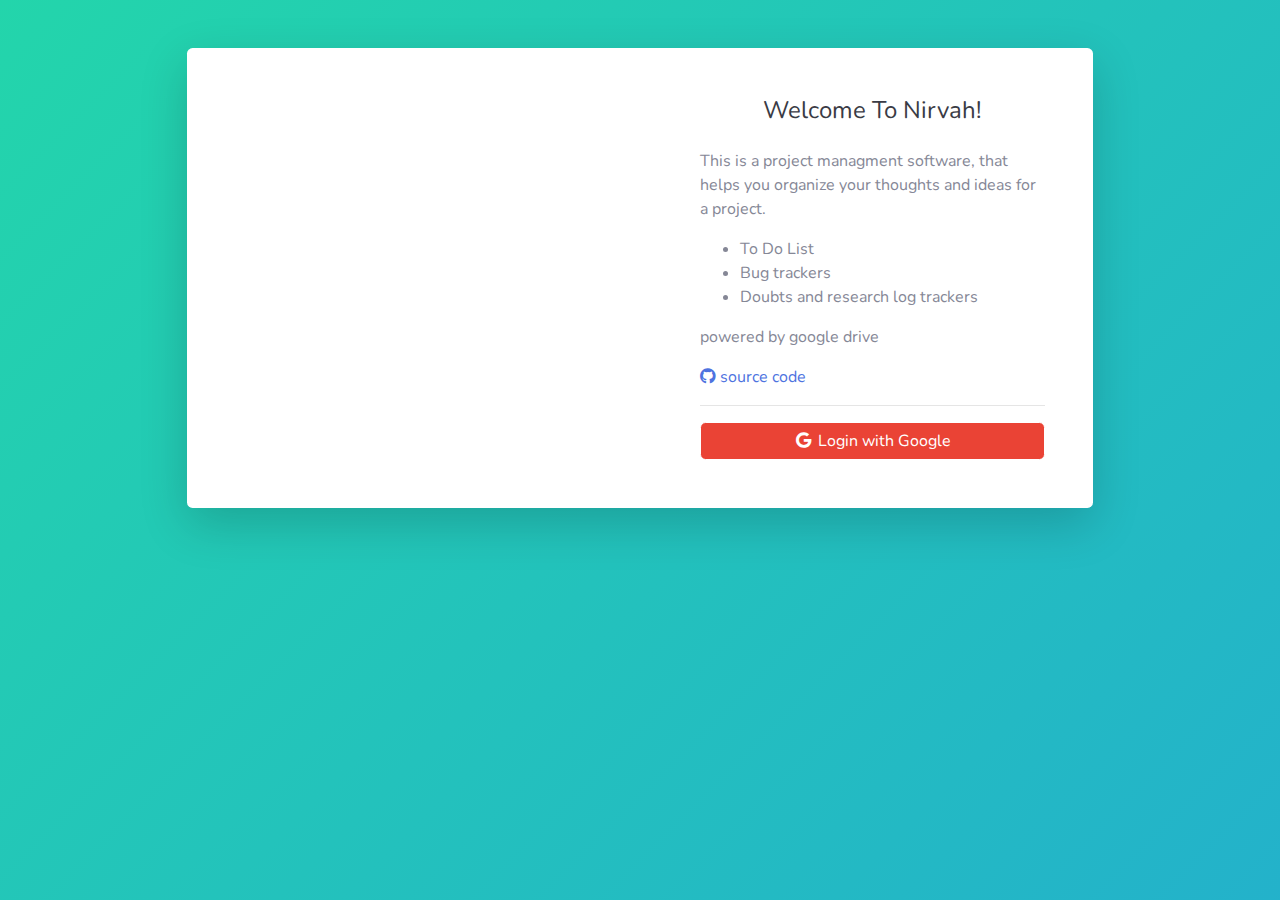
==== login.html @ 1a0ce36b "initial release" ====
<!DOCTYPE html>
<html lang="en">

<head>

  <meta charset="utf-8">
  <meta http-equiv="X-UA-Compatible" content="IE=edge">
  <meta name="viewport" content="width=device-width, initial-scale=1, shrink-to-fit=no">
  <meta name="description" content="">
  <meta name="author" content="">

  <title>SB Admin 2 - Login</title>

  <!-- Custom fonts for this template-->
  <link href="theme/gh/vendor/fontawesome-free/css/all.min.css" rel="stylesheet" type="text/css">
  <link href="https://fonts.googleapis.com/css?family=Nunito:200,200i,300,300i,400,400i,600,600i,700,700i,800,800i,900,900i" rel="stylesheet">

  <!-- Custom styles for this template-->
  <link href="theme/gh/css/sb-admin-2.min.css" rel="stylesheet">

  <style>
    body {
	  background: linear-gradient(-45deg, #ee7752, #e73c7e, #23a6d5, #23d5ab);
	  background-size: 400% 400%;
	  animation: gradient 15s ease infinite;
  }

@keyframes gradient {
	0% {
		background-position: 0% 50%;
	}
	50% {
		background-position: 100% 50%;
	}
	100% {
		background-position: 0% 50%;
	}
}
  </style>

</head>

<body class="">

  <div class="container">

    <!-- Outer Row -->
    <div class="row justify-content-center">

      <div class="col-xl-10 col-lg-12 col-md-9">

        <div class="card o-hidden border-0 shadow-lg my-5">
          <div class="card-body p-0">
            <!-- Nested Row within Card Body -->
            <div class="row">
              <div class="col-lg-6 d-none d-lg-block bg-login-image"></div>
              <div class="col-lg-6">
                <div class="p-5">
                  <div class="text-center">
                    <h1 class="h4 text-gray-900 mb-4">Welcome To Nirvah!</h1>
                  </div>
                  <div>
                    <p>
                      This is a project managment software, that helps you organize your thoughts and ideas for a project. 
                    </p>
                    <p>
                      <ul>
                        <li>To Do List</li>
                        <li>Bug trackers</li>
                        <li>Doubts and research log trackers</li>
                      </ul>
                    </p>
                    <p>
                      powered by google drive
                    </p>
                    <p>
                      <a href=""> <i class="fab fa-github"></i> source code </a>
                    </p>
                  </div>
                  <!-- <form class="user">
                    <div class="form-group">
                      <input type="email" class="form-control form-control-user" id="exampleInputEmail" aria-describedby="emailHelp" placeholder="Enter Email Address...">
                    </div>
                    <div class="form-group">
                      <input type="password" class="form-control form-control-user" id="exampleInputPassword" placeholder="Password">
                    </div>
                    <div class="form-group">
                      <div class="custom-control custom-checkbox small">
                        <input type="checkbox" class="custom-control-input" id="customCheck">
                        <label class="custom-control-label" for="customCheck">Remember Me</label>
                      </div>
                    </div>
                    <a href="index.html" class="btn btn-primary btn-user btn-block">
                      Login
                    </a>
                    <hr>
                  </form> -->
                  <hr>
                  <button class="btn btn-google btn-user btn-block" id="authorize_button">
                    <i class="fab fa-google fa-fw"></i> Login with Google
                  </button>

                </div>
              </div>
            </div>
          </div>
        </div>

      </div>

    </div>

  </div>

  <!-- Bootstrap core JavaScript-->
  <script src="theme/gh/vendor/jquery/jquery.min.js"></script>
  <script src="theme/gh/vendor/bootstrap/js/bootstrap.bundle.min.js"></script>

  <!-- Core plugin JavaScript-->
  <script src="theme/gh/vendor/jquery-easing/jquery.easing.min.js"></script>

  <!-- Custom scripts for all pages-->
  <script src="theme/gh/js/sb-admin-2.min.js"></script>

  <script src="js/control.js"></script>
  <script async defer src="https://apis.google.com/js/api.js"
    onload="this.onload=function(){};handleClientLoad()"
    onreadystatechange="if (this.readyState === 'complete') this.onload()">
  </script>
  

</body>

</html>
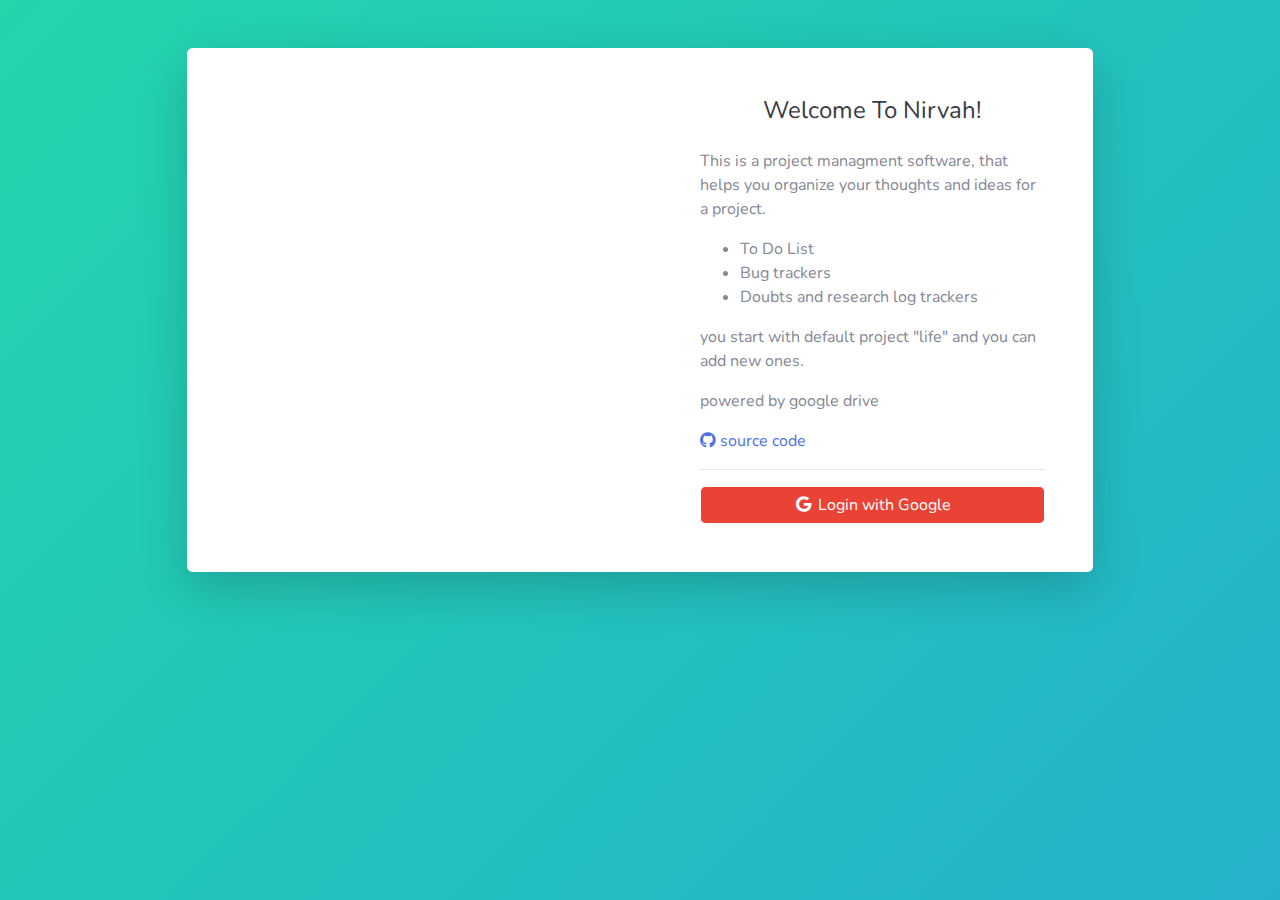
==== commit 83dfb188: "Update login.html" ====
--- a/login.html
+++ b/login.html
@@ -70,6 +70,9 @@
                         <li>Doubts and research log trackers</li>
                       </ul>
                     </p>
+			<p>
+			you start with default project "life" and you can add new ones.
+			</p>
                     <p>
                       powered by google drive
                     </p>
